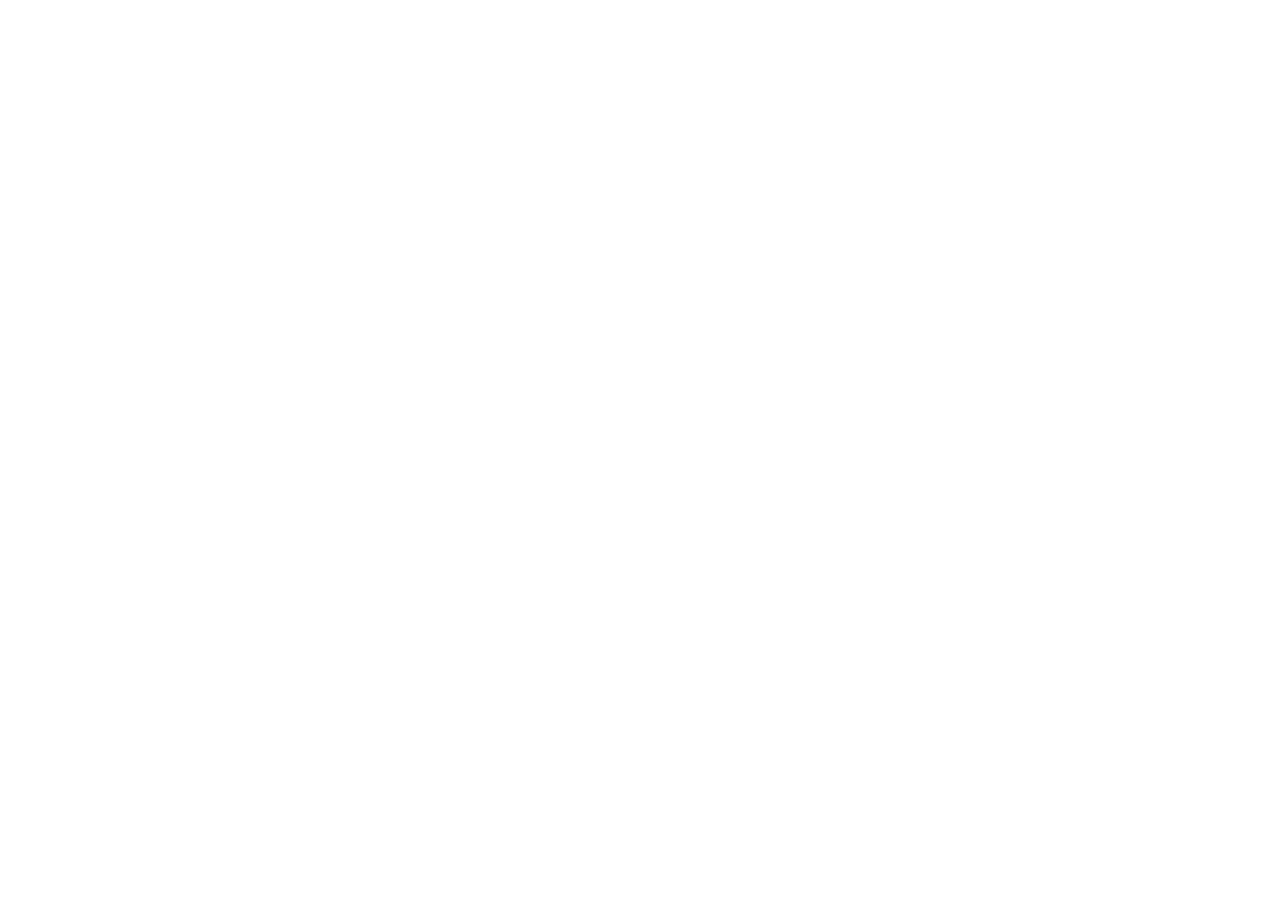
==== RELOGIO_DIGITAL/index.html @ d15d938c "relogio digital" ====
<!DOCTYPE html>
<html lang="en">
<head>
    <meta charset="UTF-8">
    <meta name="viewport" content="width=device-width, initial-scale=1.0">
    <title>Document</title>
</head>
<body>
    
</body>
</html>
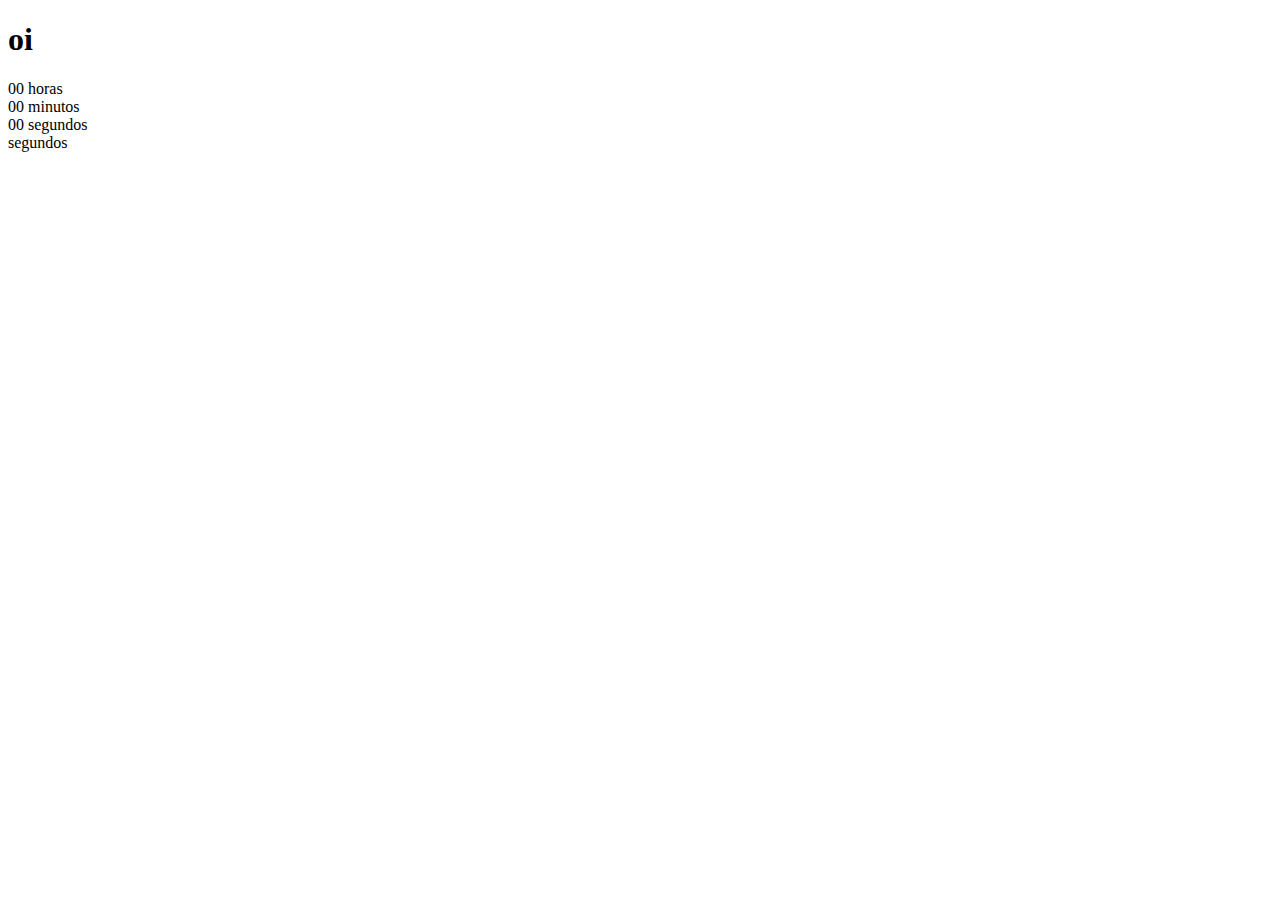
==== commit a1d8e7e2: "." ====
--- a/RELOGIO_DIGITAL/index.html
+++ b/RELOGIO_DIGITAL/index.html
@@ -1,11 +1,30 @@
 <!DOCTYPE html>
-<html lang="en">
+<html lang="pt-br">
 <head>
     <meta charset="UTF-8">
+    <meta http-equiv="X-UA-Compatible" content="IE=edge">
     <meta name="viewport" content="width=device-width, initial-scale=1.0">
-    <title>Document</title>
+    <link rel="stylesheet" href="css/style.css">
+    <title>Relógio Digital</title>
 </head>
 <body>
-    
+    <h1>oi</h1>
+
+    <div class="relogio">
+        <div>
+            <span id="horas">00</span>
+            <span id="tempo">horas</span>
+        </div>
+        
+        <div>
+            <span id="minutos">00</span>
+            <span id="tempo">minutos</span>
+        </div>
+        
+        <div>
+            <span id="">00</span>
+            <span id="tempo">segundos</span>
+        </div>
+    </div>
 </body>
-</html>+</html>segundos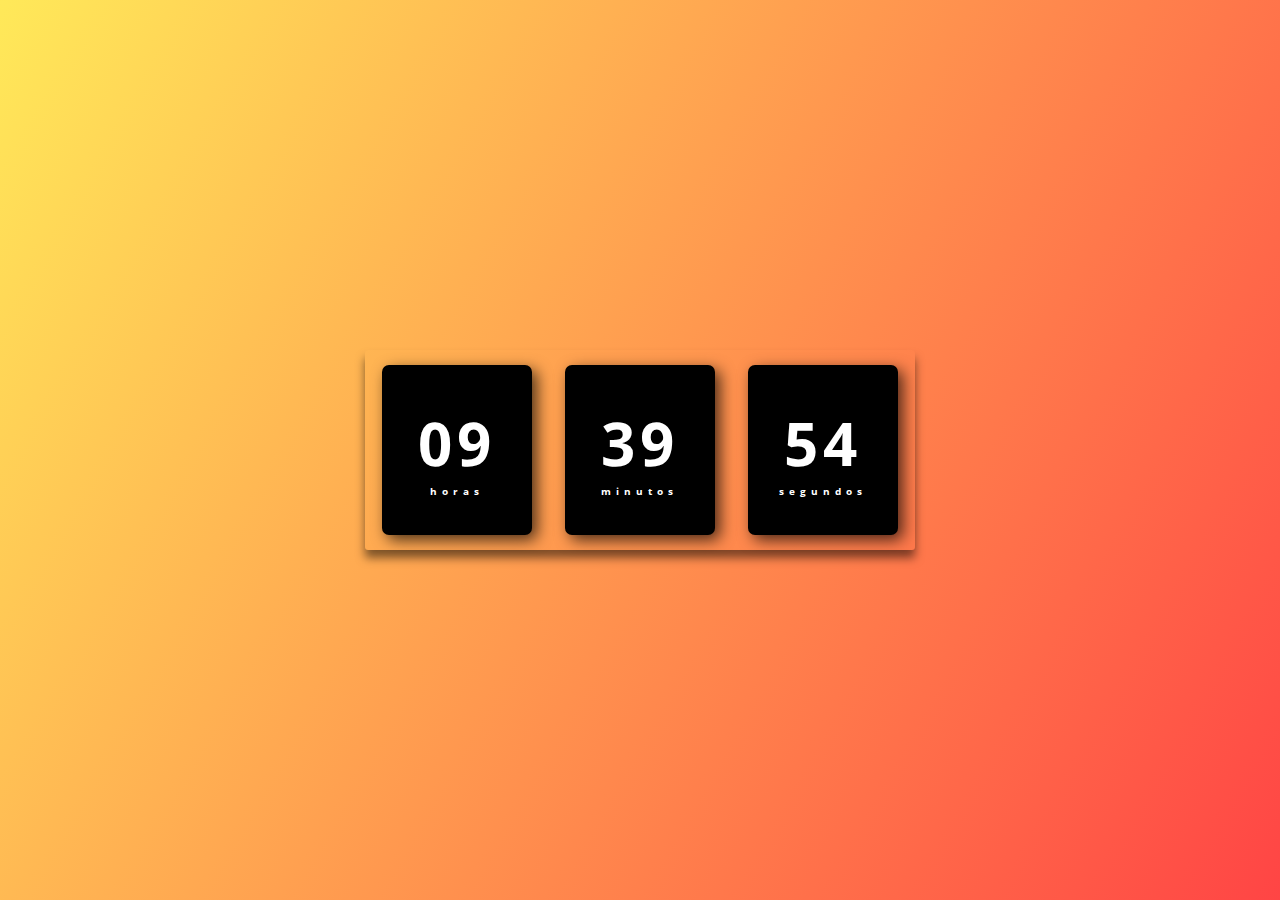
==== commit b8dadeb2: "final1" ====
--- a/RELOGIO_DIGITAL/index.html
+++ b/RELOGIO_DIGITAL/index.html
@@ -8,23 +8,24 @@
     <title>Relógio Digital</title>
 </head>
 <body>
-    <h1>oi</h1>
 
     <div class="relogio">
         <div>
             <span id="horas">00</span>
-            <span id="tempo">horas</span>
+            <span class="tempo">horas</span>
         </div>
         
         <div>
             <span id="minutos">00</span>
-            <span id="tempo">minutos</span>
+            <span class="tempo">minutos</span>
         </div>
         
         <div>
-            <span id="">00</span>
-            <span id="tempo">segundos</span>
+            <span id="segundos">00</span>
+            <span class="tempo">segundos</span>
         </div>
     </div>
+
+    <script src="js/script.js"></script>
 </body>
-</html>segundos+</html>--- a/RELOGIO_DIGITAL/css/style.css
+++ b/RELOGIO_DIGITAL/css/style.css
@@ -0,0 +1,51 @@
+@import url('https://fonts.googleapis.com/css2?family=Open+Sans:wght@300;400;500&display=swap');
+
+* {
+    margin: 0;
+    padding: 0;
+    font-family: 'Open Sans', sans-serif;
+}
+
+body {
+    height: 100vh;
+    background: linear-gradient(120deg, #ffe53bd8, #ff2525da);
+    display: flex;
+    align-items: center;
+    justify-content: center;
+}
+
+
+.relogio {
+    display: flex;
+    align-items: center;
+    justify-content: space-around;
+    height: 200px;
+    width: 550px;
+    background: transparent;
+    border-radius: 3px;
+    box-shadow: 0px 8px 10px rgba(0, 0, 0, 0.5);
+}
+
+.relogio div {
+    height: 170px;
+    width: 150px;
+    display: flex;
+    flex-direction: column;
+    align-items: center;
+    justify-content: center;
+    color: white;
+    background: black;
+    box-shadow: 5px 5px 15px rgba(0, 0, 0, .7);
+    border-radius: 7px;
+    letter-spacing: 5px;
+}
+
+.relogio span {
+    font-weight: bolder;
+    font-size: 60px;
+}
+
+
+.relogio span.tempo {
+    font-size: 10px;
+}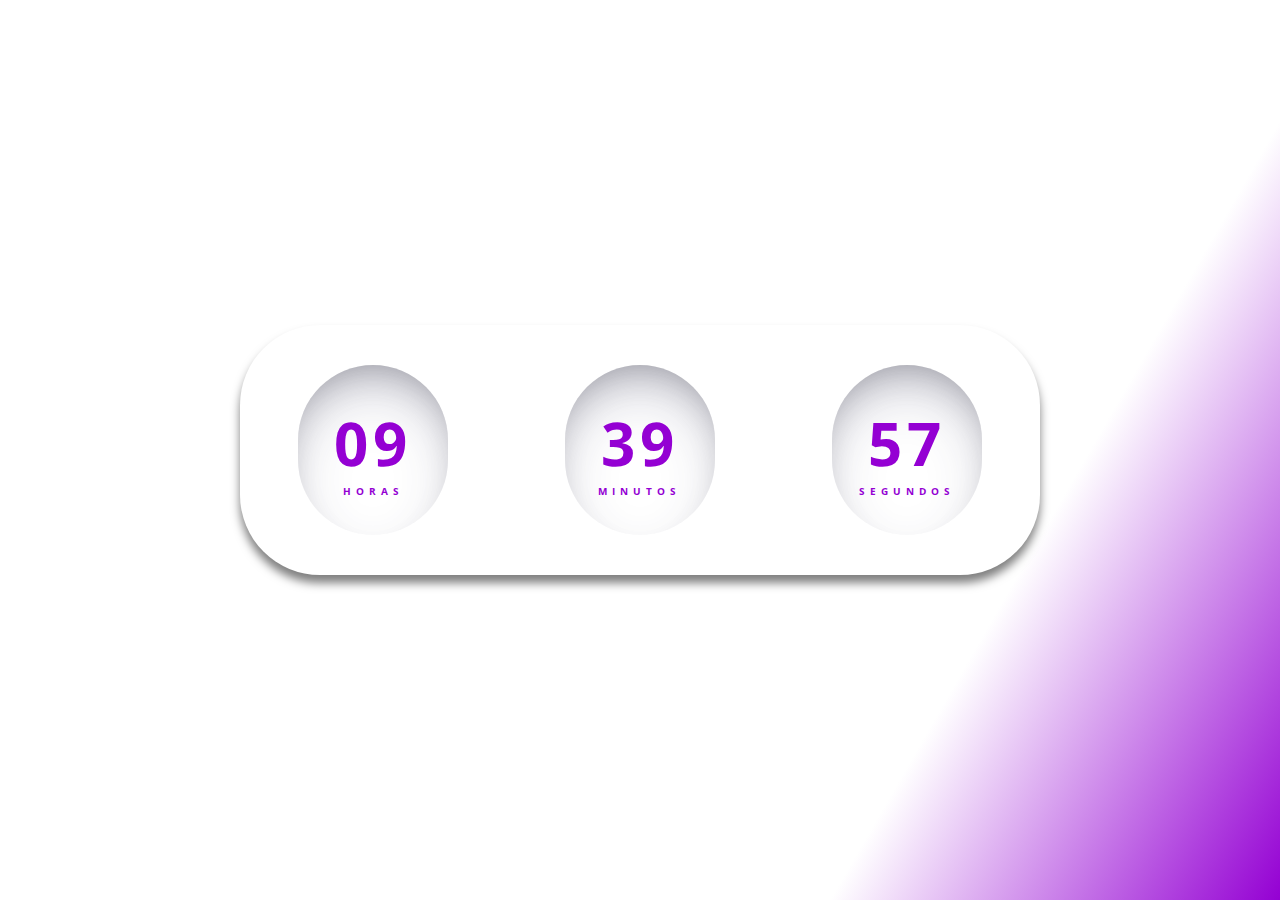
==== commit da3f99f1: "relogio final" ====
--- a/RELOGIO_DIGITAL/index.html
+++ b/RELOGIO_DIGITAL/index.html
@@ -12,17 +12,17 @@
     <div class="relogio">
         <div>
             <span id="horas">00</span>
-            <span class="tempo">horas</span>
+            <span class="tempo">HORAS</span>
         </div>
         
         <div>
             <span id="minutos">00</span>
-            <span class="tempo">minutos</span>
+            <span class="tempo">MINUTOS</span>
         </div>
         
         <div>
             <span id="segundos">00</span>
-            <span class="tempo">segundos</span>
+            <span class="tempo">SEGUNDOS</span>
         </div>
     </div>
 
--- a/RELOGIO_DIGITAL/css/style.css
+++ b/RELOGIO_DIGITAL/css/style.css
@@ -8,7 +8,7 @@
 
 body {
     height: 100vh;
-    background: linear-gradient(120deg, #ffe53bd8, #ff2525da);
+    background: linear-gradient(120deg, white, white, white, white, DarkViolet);
     display: flex;
     align-items: center;
     justify-content: center;
@@ -19,10 +19,10 @@
     display: flex;
     align-items: center;
     justify-content: space-around;
-    height: 200px;
-    width: 550px;
+    height: 250px;
+    width: 800px;
     background: transparent;
-    border-radius: 3px;
+    border-radius: 80px;
     box-shadow: 0px 8px 10px rgba(0, 0, 0, 0.5);
 }
 
@@ -33,10 +33,10 @@
     flex-direction: column;
     align-items: center;
     justify-content: center;
-    color: white;
-    background: black;
-    box-shadow: 5px 5px 15px rgba(0, 0, 0, .7);
-    border-radius: 7px;
+    color: DarkViolet;
+    background: white;
+    box-shadow: rgba(50, 50, 93, 0.25) 0px 30px 60px -12px inset, rgba(0, 0, 0, 0.3) 0px 18px 36px -18px inset;
+    border-radius: 200px;
     letter-spacing: 5px;
 }
 
